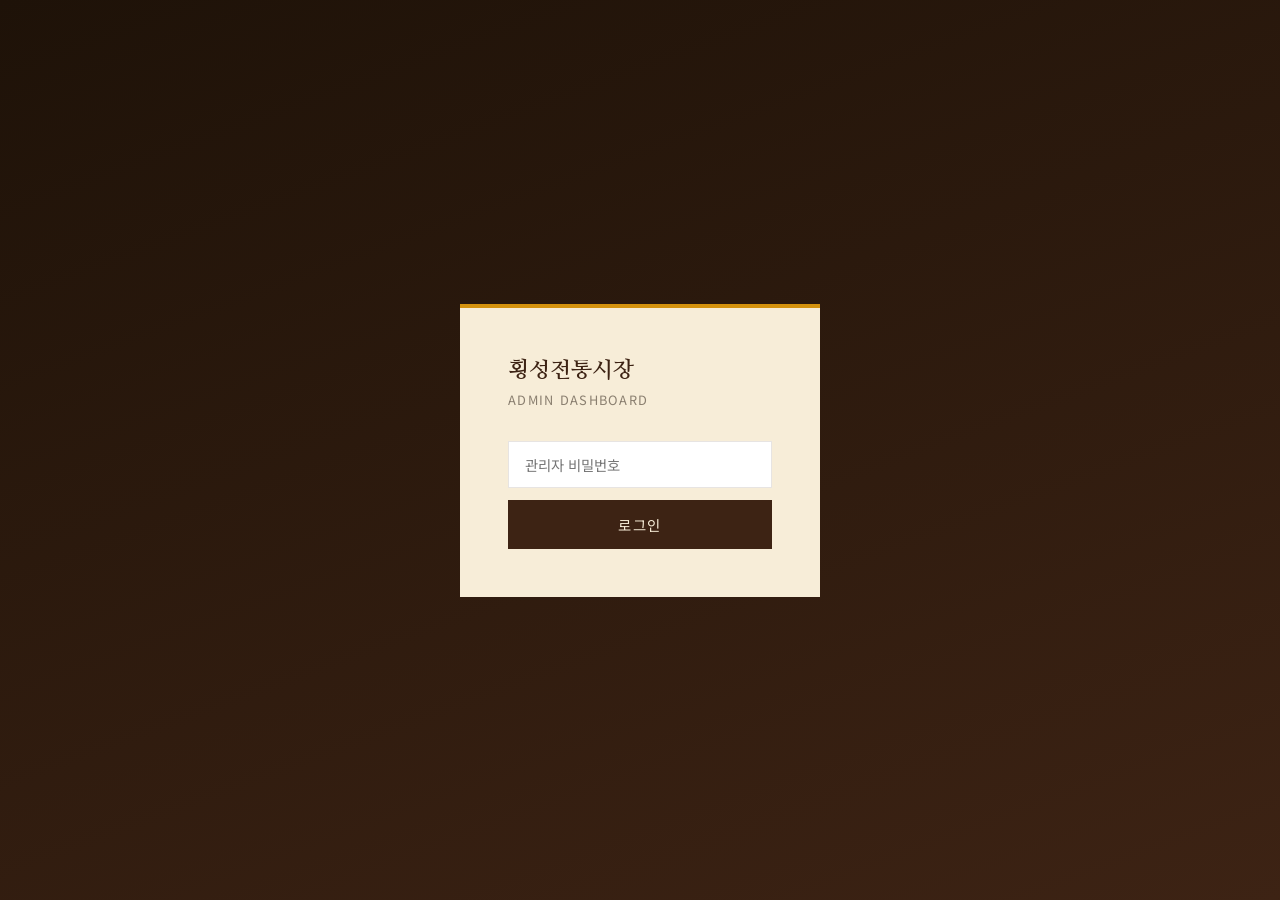
==== admin.html @ 782e2f00 "Add files via upload" ====
<!DOCTYPE html>
<html lang="ko">
<head>
<meta charset="UTF-8">
<meta name="viewport" content="width=device-width, initial-scale=1.0">
<title>관리자 | 횡성전통시장</title>
<link rel="preconnect" href="https://fonts.googleapis.com">
<link href="https://fonts.googleapis.com/css2?family=Nanum+Myeongjo:wght@400;700;800&family=Noto+Sans+KR:wght@300;400;500;700&display=swap" rel="stylesheet">
<style>
:root {
  --ink: #1E1208;
  --brown: #3D2314;
  --ochre: #B8751A;
  --gold: #D4920E;
  --cream: #F7EDD8;
  --red: #8B2020;
  --white: #FDFAF4;
  --sidebar: #1E1208;
  --border: rgba(61,35,20,0.12);
  --success: #1a6b2a;
  --warning: #B8751A;
  --danger: #8B2020;
}
* { margin:0; padding:0; box-sizing:border-box; }
body { font-family:'Noto Sans KR',sans-serif; background:#F5F0E8; color:var(--ink); }

/* ── 로그인 ── */
#loginScreen {
  min-height:100vh; display:flex; align-items:center; justify-content:center;
  background: linear-gradient(160deg, #1E1208 0%, #3D2314 100%);
}
.login-box {
  background:var(--cream); padding:48px; width:360px;
  border-top: 4px solid var(--gold);
}
.login-box h1 { font-family:'Nanum Myeongjo',serif; font-size:1.4rem; color:var(--brown); margin-bottom:6px; }
.login-box p { font-size:0.8rem; color:rgba(30,18,8,0.5); margin-bottom:32px; letter-spacing:0.1em; }
.login-box input {
  width:100%; padding:12px 16px; border:1px solid var(--border);
  background:white; font-size:0.9rem; margin-bottom:12px;
  font-family:'Noto Sans KR',sans-serif; outline:none;
}
.login-box input:focus { border-color:var(--ochre); }
.login-btn {
  width:100%; padding:14px; background:var(--brown); color:var(--cream);
  border:none; font-size:0.9rem; letter-spacing:0.1em; cursor:pointer;
  font-family:'Noto Sans KR',sans-serif; transition:background 0.2s;
}
.login-btn:hover { background:var(--ochre); }
.login-error { color:var(--red); font-size:0.8rem; margin-top:8px; display:none; }

/* ── 레이아웃 ── */
#adminApp { display:none; min-height:100vh; }
.admin-layout { display:flex; min-height:100vh; }

/* 사이드바 */
.sidebar {
  width:240px; background:var(--sidebar); flex-shrink:0;
  display:flex; flex-direction:column;
  position:fixed; top:0; left:0; bottom:0; z-index:10;
}
.sidebar-logo {
  padding:28px 24px 20px;
  border-bottom:1px solid rgba(255,255,255,0.08);
}
.sidebar-logo h2 { font-family:'Nanum Myeongjo',serif; color:var(--gold); font-size:1rem; }
.sidebar-logo span { font-size:0.7rem; color:rgba(247,237,216,0.4); letter-spacing:0.15em; }
.sidebar-nav { flex:1; padding:16px 0; }
.nav-item {
  display:flex; align-items:center; gap:12px;
  padding:13px 24px; cursor:pointer; color:rgba(247,237,216,0.55);
  font-size:0.85rem; letter-spacing:0.05em;
  transition:all 0.2s; border-left:3px solid transparent;
}
.nav-item:hover { color:var(--cream); background:rgba(255,255,255,0.05); }
.nav-item.active { color:var(--gold); border-left-color:var(--gold); background:rgba(212,146,14,0.08); }
.nav-item .icon { font-size:1rem; width:20px; text-align:center; }
.sidebar-bottom {
  padding:16px 24px;
  border-top:1px solid rgba(255,255,255,0.08);
}
.logout-btn {
  width:100%; padding:10px; background:rgba(139,32,32,0.3);
  color:rgba(247,237,216,0.7); border:1px solid rgba(139,32,32,0.4);
  font-size:0.8rem; cursor:pointer; font-family:'Noto Sans KR',sans-serif;
  letter-spacing:0.1em; transition:all 0.2s;
}
.logout-btn:hover { background:var(--red); color:var(--cream); }

/* 메인 콘텐츠 */
.main-content { margin-left:240px; flex:1; padding:40px; }
.page-header { margin-bottom:32px; }
.page-header h1 { font-family:'Nanum Myeongjo',serif; font-size:1.8rem; color:var(--brown); }
.page-header p { font-size:0.85rem; color:rgba(30,18,8,0.5); margin-top:6px; }

/* 탭 페이지 */
.tab-page { display:none; }
.tab-page.active { display:block; }

/* 카드 */
.card { background:white; padding:28px; margin-bottom:24px; border:1px solid var(--border); }
.card h3 { font-family:'Nanum Myeongjo',serif; font-size:1rem; color:var(--brown); margin-bottom:20px; padding-bottom:12px; border-bottom:1px solid var(--border); }

/* 통계 */
.stats-grid { display:grid; grid-template-columns:repeat(4,1fr); gap:16px; margin-bottom:32px; }
.stat-card { background:white; padding:20px 24px; border:1px solid var(--border); border-top:3px solid var(--ochre); }
.stat-card .s-num { font-family:'Nanum Myeongjo',serif; font-size:2rem; font-weight:800; color:var(--brown); }
.stat-card .s-label { font-size:0.75rem; color:rgba(30,18,8,0.5); margin-top:4px; letter-spacing:0.1em; }

/* 버튼 */
.btn { padding:10px 20px; font-size:0.82rem; letter-spacing:0.08em; cursor:pointer; border:none; font-family:'Noto Sans KR',sans-serif; transition:all 0.2s; }
.btn-primary { background:var(--brown); color:var(--cream); }
.btn-primary:hover { background:var(--ochre); }
.btn-danger { background:var(--red); color:white; }
.btn-danger:hover { background:#a33; }
.btn-sm { padding:6px 14px; font-size:0.78rem; }
.btn-outline { background:none; border:1px solid var(--border); color:var(--ink); }
.btn-outline:hover { border-color:var(--ochre); color:var(--ochre); }
.btn-success { background:var(--success); color:white; }

/* 폼 */
.form-group { margin-bottom:16px; }
.form-group label { display:block; font-size:0.78rem; color:rgba(30,18,8,0.6); letter-spacing:0.1em; margin-bottom:6px; }
.form-group input, .form-group textarea, .form-group select {
  width:100%; padding:10px 14px; border:1px solid var(--border);
  font-size:0.88rem; font-family:'Noto Sans KR',sans-serif;
  outline:none; background:var(--white);
}
.form-group input:focus, .form-group textarea:focus { border-color:var(--ochre); }
.form-group textarea { resize:vertical; min-height:90px; }
.form-row { display:grid; grid-template-columns:1fr 1fr; gap:16px; }

/* 테이블 */
.table-wrap { overflow-x:auto; }
table { width:100%; border-collapse:collapse; font-size:0.85rem; }
th { text-align:left; padding:10px 14px; background:#F5F0E8; font-size:0.75rem; letter-spacing:0.1em; color:rgba(30,18,8,0.55); border-bottom:1px solid var(--border); }
td { padding:12px 14px; border-bottom:1px solid var(--border); color:var(--ink); vertical-align:middle; }
tr:last-child td { border-bottom:none; }
tr:hover td { background:#FDFAF4; }

/* 배지 */
.badge { display:inline-block; padding:3px 10px; font-size:0.72rem; border-radius:2px; letter-spacing:0.05em; }
.badge-info    { background:#E8F4FD; color:#1565C0; }
.badge-event   { background:#FFF3E0; color:#E65100; }
.badge-notice  { background:#F3E5F5; color:#6A1B9A; }
.badge-pending    { background:#FFF8E1; color:#F57F17; }
.badge-confirmed  { background:#E8F5E9; color:#2E7D32; }
.badge-cancelled  { background:#FFEBEE; color:#C62828; }

/* 공지 핀 */
.pinned-tag { color:var(--red); font-size:0.75rem; margin-left:6px; }

/* 상인 카드 그리드 */
.merchant-grid { display:grid; grid-template-columns:repeat(auto-fill,minmax(280px,1fr)); gap:16px; }
.merchant-admin-card { background:var(--white); border:1px solid var(--border); padding:20px; position:relative; }
.merchant-admin-card .m-emoji { font-size:2rem; margin-bottom:10px; }
.merchant-admin-card h4 { font-family:'Nanum Myeongjo',serif; font-size:1rem; color:var(--brown); margin-bottom:4px; }
.merchant-admin-card .m-cat { font-size:0.72rem; color:var(--ochre); letter-spacing:0.1em; margin-bottom:8px; }
.merchant-admin-card .m-desc { font-size:0.8rem; color:rgba(30,18,8,0.6); line-height:1.7; margin-bottom:12px; }
.merchant-admin-card .m-actions { display:flex; gap:8px; }

/* 모달 */
.modal-overlay {
  position:fixed; inset:0; background:rgba(30,18,8,0.7);
  display:flex; align-items:center; justify-content:center;
  z-index:100; display:none;
}
.modal-overlay.open { display:flex; }
.modal { background:white; width:540px; max-width:95vw; max-height:90vh; overflow-y:auto; }
.modal-header { padding:20px 24px; border-bottom:1px solid var(--border); display:flex; align-items:center; justify-content:space-between; }
.modal-header h3 { font-family:'Nanum Myeongjo',serif; font-size:1.1rem; color:var(--brown); }
.modal-close { background:none; border:none; font-size:1.4rem; cursor:pointer; color:rgba(30,18,8,0.4); line-height:1; }
.modal-body { padding:24px; }
.modal-footer { padding:16px 24px; border-top:1px solid var(--border); display:flex; justify-content:flex-end; gap:10px; }

/* 예약 상태 */
.res-status { display:flex; gap:8px; }
.empty-state { text-align:center; padding:60px 24px; color:rgba(30,18,8,0.35); font-size:0.85rem; }
.empty-state .e-icon { font-size:2.5rem; margin-bottom:12px; }
</style>
</head>
<body>

<!-- 로그인 -->
<div id="loginScreen">
  <div class="login-box">
    <h1>횡성전통시장</h1>
    <p>ADMIN DASHBOARD</p>
    <input type="password" id="pwInput" placeholder="관리자 비밀번호" onkeydown="if(event.key==='Enter')doLogin()">
    <button class="login-btn" onclick="doLogin()">로그인</button>
    <div class="login-error" id="loginError">비밀번호가 올바르지 않습니다.</div>
  </div>
</div>

<!-- 관리자 앱 -->
<div id="adminApp">
  <div class="admin-layout">

    <!-- 사이드바 -->
    <aside class="sidebar">
      <div class="sidebar-logo">
        <h2>횡성전통시장</h2>
        <span>ADMIN PANEL</span>
      </div>
      <nav class="sidebar-nav">
        <div class="nav-item active" onclick="switchTab('dashboard')">
          <span class="icon">📊</span> 대시보드
        </div>
        <div class="nav-item" onclick="switchTab('notices')">
          <span class="icon">📣</span> 공지사항
        </div>
        <div class="nav-item" onclick="switchTab('merchants')">
          <span class="icon">🏪</span> 상인 관리
        </div>
        <div class="nav-item" onclick="switchTab('reservations')">
          <span class="icon">📋</span> 예약 관리
        </div>
        <div class="nav-item" onclick="window.open('index.html','_blank')">
          <span class="icon">🌐</span> 사이트 보기
        </div>
      </nav>
      <div class="sidebar-bottom">
        <button class="logout-btn" onclick="doLogout()">로그아웃</button>
      </div>
    </aside>

    <!-- 메인 -->
    <main class="main-content">

      <!-- 대시보드 -->
      <div id="tab-dashboard" class="tab-page active">
        <div class="page-header">
          <h1>대시보드</h1>
          <p id="dashDate"></p>
        </div>
        <div class="stats-grid" id="statsGrid"></div>
        <div class="card">
          <h3>📅 다음 장날</h3>
          <div id="dashNextMarket" style="font-family:'Nanum Myeongjo',serif;font-size:1.5rem;color:var(--red);"></div>
        </div>
        <div class="card">
          <h3>📋 최근 예약</h3>
          <div id="dashRecentRes"></div>
        </div>
      </div>

      <!-- 공지사항 -->
      <div id="tab-notices" class="tab-page">
        <div class="page-header">
          <h1>공지사항 관리</h1>
          <p>시장 공지 및 이벤트를 관리합니다.</p>
        </div>
        <div style="margin-bottom:20px;">
          <button class="btn btn-primary" onclick="openNoticeModal()">+ 공지 작성</button>
        </div>
        <div class="card">
          <div class="table-wrap">
            <table>
              <thead>
                <tr>
                  <th>제목</th><th>유형</th><th>날짜</th><th>상태</th><th>관리</th>
                </tr>
              </thead>
              <tbody id="noticeTableBody"></tbody>
            </table>
          </div>
        </div>
      </div>

      <!-- 상인 관리 -->
      <div id="tab-merchants" class="tab-page">
        <div class="page-header">
          <h1>상인 관리</h1>
          <p>시장 상인 소개 페이지를 관리합니다.</p>
        </div>
        <div style="margin-bottom:20px;">
          <button class="btn btn-primary" onclick="openMerchantModal()">+ 상인 등록</button>
        </div>
        <div class="merchant-grid" id="merchantGrid"></div>
      </div>

      <!-- 예약 관리 -->
      <div id="tab-reservations" class="tab-page">
        <div class="page-header">
          <h1>예약 관리</h1>
          <p>방문 예약 신청을 확인하고 관리합니다.</p>
        </div>
        <div style="display:flex;gap:10px;margin-bottom:20px;flex-wrap:wrap;">
          <button class="btn btn-outline" onclick="filterRes('all')">전체</button>
          <button class="btn btn-outline" onclick="filterRes('pending')">대기중</button>
          <button class="btn btn-outline" onclick="filterRes('confirmed')">확정</button>
          <button class="btn btn-outline" onclick="filterRes('cancelled')">취소</button>
        </div>
        <div class="card">
          <div class="table-wrap">
            <table>
              <thead>
                <tr><th>신청일</th><th>이름</th><th>연락처</th><th>방문 희망일</th><th>인원</th><th>목적</th><th>상태</th><th>관리</th></tr>
              </thead>
              <tbody id="resTableBody"></tbody>
            </table>
          </div>
        </div>
      </div>

    </main>
  </div>
</div>

<!-- 공지 모달 -->
<div class="modal-overlay" id="noticeModal">
  <div class="modal">
    <div class="modal-header">
      <h3 id="noticeMtitle">공지 작성</h3>
      <button class="modal-close" onclick="closeModal('noticeModal')">×</button>
    </div>
    <div class="modal-body">
      <input type="hidden" id="noticeId">
      <div class="form-group">
        <label>제목</label>
        <input type="text" id="noticeTitle" placeholder="공지 제목을 입력하세요">
      </div>
      <div class="form-row">
        <div class="form-group">
          <label>유형</label>
          <select id="noticeType">
            <option value="info">일반 공지</option>
            <option value="event">이벤트</option>
            <option value="notice">긴급 공지</option>
          </select>
        </div>
        <div class="form-group">
          <label>상단 고정</label>
          <select id="noticePinned">
            <option value="false">일반</option>
            <option value="true">상단 고정</option>
          </select>
        </div>
      </div>
      <div class="form-group">
        <label>내용</label>
        <textarea id="noticeContent" placeholder="공지 내용을 입력하세요"></textarea>
      </div>
    </div>
    <div class="modal-footer">
      <button class="btn btn-outline" onclick="closeModal('noticeModal')">취소</button>
      <button class="btn btn-primary" onclick="saveNotice()">저장</button>
    </div>
  </div>
</div>

<!-- 상인 모달 -->
<div class="modal-overlay" id="merchantModal">
  <div class="modal">
    <div class="modal-header">
      <h3 id="merchantMtitle">상인 등록</h3>
      <button class="modal-close" onclick="closeModal('merchantModal')">×</button>
    </div>
    <div class="modal-body">
      <input type="hidden" id="merchantId">
      <div class="form-row">
        <div class="form-group">
          <label>상호명</label>
          <input type="text" id="merchantName" placeholder="예) 횡성한우 직판장">
        </div>
        <div class="form-group">
          <label>이모지 (대표 아이콘)</label>
          <input type="text" id="merchantEmoji" placeholder="예) 🥩">
        </div>
      </div>
      <div class="form-row">
        <div class="form-group">
          <label>카테고리</label>
          <input type="text" id="merchantCategory" placeholder="예) 한우·정육">
        </div>
        <div class="form-group">
          <label>영업 연수</label>
          <input type="text" id="merchantYears" placeholder="예) 20년">
        </div>
      </div>
      <div class="form-group">
        <label>연락처</label>
        <input type="text" id="merchantPhone" placeholder="010-0000-0000">
      </div>
      <div class="form-group">
        <label>취급 품목</label>
        <input type="text" id="merchantItems" placeholder="예) 한우 등심, 갈비, 안심">
      </div>
      <div class="form-group">
        <label>소개글</label>
        <textarea id="merchantDesc" placeholder="상인 소개를 입력하세요"></textarea>
      </div>
    </div>
    <div class="modal-footer">
      <button class="btn btn-outline" onclick="closeModal('merchantModal')">취소</button>
      <button class="btn btn-primary" onclick="saveMerchant()">저장</button>
    </div>
  </div>
</div>

<script src="js/store.js"></script>
<script src="js/admin.js"></script>
</body>
</html>
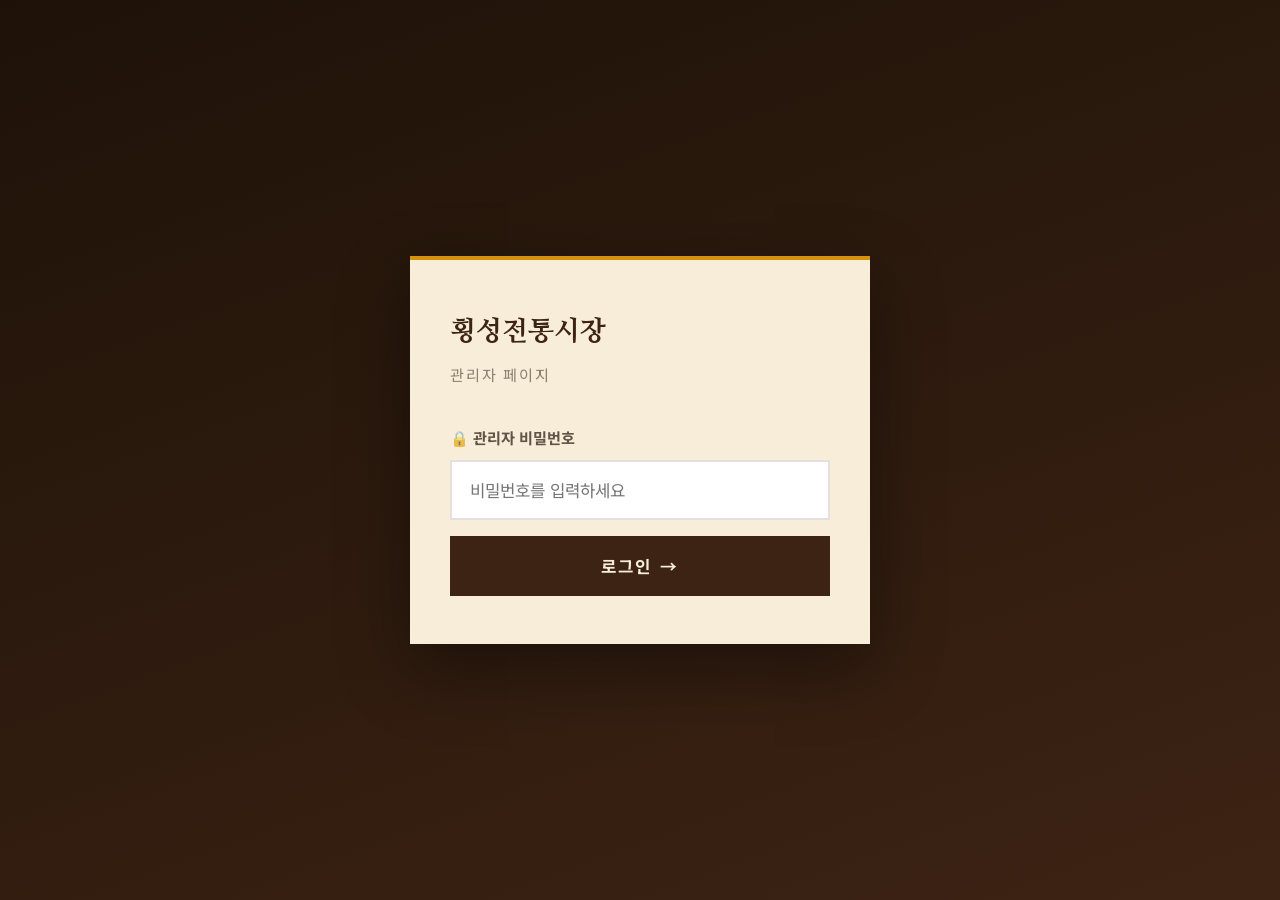
==== commit a0a97f51: "Update admin.html" ====
--- a/admin.html
+++ b/admin.html
@@ -4,227 +4,487 @@
 <meta charset="UTF-8">
 <meta name="viewport" content="width=device-width, initial-scale=1.0">
 <title>관리자 | 횡성전통시장</title>
-<link rel="preconnect" href="https://fonts.googleapis.com">
 <link href="https://fonts.googleapis.com/css2?family=Nanum+Myeongjo:wght@400;700;800&family=Noto+Sans+KR:wght@300;400;500;700&display=swap" rel="stylesheet">
 <style>
-:root {
-  --ink: #1E1208;
-  --brown: #3D2314;
-  --ochre: #B8751A;
-  --gold: #D4920E;
-  --cream: #F7EDD8;
-  --red: #8B2020;
-  --white: #FDFAF4;
-  --sidebar: #1E1208;
-  --border: rgba(61,35,20,0.12);
-  --success: #1a6b2a;
-  --warning: #B8751A;
-  --danger: #8B2020;
-}
-* { margin:0; padding:0; box-sizing:border-box; }
-body { font-family:'Noto Sans KR',sans-serif; background:#F5F0E8; color:var(--ink); }
-
-/* ── 로그인 ── */
-#loginScreen {
-  min-height:100vh; display:flex; align-items:center; justify-content:center;
-  background: linear-gradient(160deg, #1E1208 0%, #3D2314 100%);
-}
-.login-box {
-  background:var(--cream); padding:48px; width:360px;
-  border-top: 4px solid var(--gold);
-}
-.login-box h1 { font-family:'Nanum Myeongjo',serif; font-size:1.4rem; color:var(--brown); margin-bottom:6px; }
-.login-box p { font-size:0.8rem; color:rgba(30,18,8,0.5); margin-bottom:32px; letter-spacing:0.1em; }
-.login-box input {
-  width:100%; padding:12px 16px; border:1px solid var(--border);
-  background:white; font-size:0.9rem; margin-bottom:12px;
-  font-family:'Noto Sans KR',sans-serif; outline:none;
-}
-.login-box input:focus { border-color:var(--ochre); }
-.login-btn {
-  width:100%; padding:14px; background:var(--brown); color:var(--cream);
-  border:none; font-size:0.9rem; letter-spacing:0.1em; cursor:pointer;
-  font-family:'Noto Sans KR',sans-serif; transition:background 0.2s;
-}
-.login-btn:hover { background:var(--ochre); }
-.login-error { color:var(--red); font-size:0.8rem; margin-top:8px; display:none; }
-
-/* ── 레이아웃 ── */
-#adminApp { display:none; min-height:100vh; }
-.admin-layout { display:flex; min-height:100vh; }
-
-/* 사이드바 */
-.sidebar {
-  width:240px; background:var(--sidebar); flex-shrink:0;
-  display:flex; flex-direction:column;
-  position:fixed; top:0; left:0; bottom:0; z-index:10;
-}
-.sidebar-logo {
-  padding:28px 24px 20px;
-  border-bottom:1px solid rgba(255,255,255,0.08);
-}
-.sidebar-logo h2 { font-family:'Nanum Myeongjo',serif; color:var(--gold); font-size:1rem; }
-.sidebar-logo span { font-size:0.7rem; color:rgba(247,237,216,0.4); letter-spacing:0.15em; }
-.sidebar-nav { flex:1; padding:16px 0; }
-.nav-item {
-  display:flex; align-items:center; gap:12px;
-  padding:13px 24px; cursor:pointer; color:rgba(247,237,216,0.55);
-  font-size:0.85rem; letter-spacing:0.05em;
-  transition:all 0.2s; border-left:3px solid transparent;
-}
-.nav-item:hover { color:var(--cream); background:rgba(255,255,255,0.05); }
-.nav-item.active { color:var(--gold); border-left-color:var(--gold); background:rgba(212,146,14,0.08); }
-.nav-item .icon { font-size:1rem; width:20px; text-align:center; }
-.sidebar-bottom {
-  padding:16px 24px;
-  border-top:1px solid rgba(255,255,255,0.08);
-}
-.logout-btn {
-  width:100%; padding:10px; background:rgba(139,32,32,0.3);
-  color:rgba(247,237,216,0.7); border:1px solid rgba(139,32,32,0.4);
-  font-size:0.8rem; cursor:pointer; font-family:'Noto Sans KR',sans-serif;
-  letter-spacing:0.1em; transition:all 0.2s;
-}
-.logout-btn:hover { background:var(--red); color:var(--cream); }
-
-/* 메인 콘텐츠 */
-.main-content { margin-left:240px; flex:1; padding:40px; }
-.page-header { margin-bottom:32px; }
-.page-header h1 { font-family:'Nanum Myeongjo',serif; font-size:1.8rem; color:var(--brown); }
-.page-header p { font-size:0.85rem; color:rgba(30,18,8,0.5); margin-top:6px; }
-
-/* 탭 페이지 */
-.tab-page { display:none; }
-.tab-page.active { display:block; }
-
-/* 카드 */
-.card { background:white; padding:28px; margin-bottom:24px; border:1px solid var(--border); }
-.card h3 { font-family:'Nanum Myeongjo',serif; font-size:1rem; color:var(--brown); margin-bottom:20px; padding-bottom:12px; border-bottom:1px solid var(--border); }
-
-/* 통계 */
-.stats-grid { display:grid; grid-template-columns:repeat(4,1fr); gap:16px; margin-bottom:32px; }
-.stat-card { background:white; padding:20px 24px; border:1px solid var(--border); border-top:3px solid var(--ochre); }
-.stat-card .s-num { font-family:'Nanum Myeongjo',serif; font-size:2rem; font-weight:800; color:var(--brown); }
-.stat-card .s-label { font-size:0.75rem; color:rgba(30,18,8,0.5); margin-top:4px; letter-spacing:0.1em; }
-
-/* 버튼 */
-.btn { padding:10px 20px; font-size:0.82rem; letter-spacing:0.08em; cursor:pointer; border:none; font-family:'Noto Sans KR',sans-serif; transition:all 0.2s; }
-.btn-primary { background:var(--brown); color:var(--cream); }
-.btn-primary:hover { background:var(--ochre); }
-.btn-danger { background:var(--red); color:white; }
-.btn-danger:hover { background:#a33; }
-.btn-sm { padding:6px 14px; font-size:0.78rem; }
-.btn-outline { background:none; border:1px solid var(--border); color:var(--ink); }
-.btn-outline:hover { border-color:var(--ochre); color:var(--ochre); }
-.btn-success { background:var(--success); color:white; }
-
-/* 폼 */
-.form-group { margin-bottom:16px; }
-.form-group label { display:block; font-size:0.78rem; color:rgba(30,18,8,0.6); letter-spacing:0.1em; margin-bottom:6px; }
-.form-group input, .form-group textarea, .form-group select {
-  width:100%; padding:10px 14px; border:1px solid var(--border);
-  font-size:0.88rem; font-family:'Noto Sans KR',sans-serif;
-  outline:none; background:var(--white);
-}
-.form-group input:focus, .form-group textarea:focus { border-color:var(--ochre); }
-.form-group textarea { resize:vertical; min-height:90px; }
-.form-row { display:grid; grid-template-columns:1fr 1fr; gap:16px; }
-
-/* 테이블 */
-.table-wrap { overflow-x:auto; }
-table { width:100%; border-collapse:collapse; font-size:0.85rem; }
-th { text-align:left; padding:10px 14px; background:#F5F0E8; font-size:0.75rem; letter-spacing:0.1em; color:rgba(30,18,8,0.55); border-bottom:1px solid var(--border); }
-td { padding:12px 14px; border-bottom:1px solid var(--border); color:var(--ink); vertical-align:middle; }
-tr:last-child td { border-bottom:none; }
-tr:hover td { background:#FDFAF4; }
-
-/* 배지 */
-.badge { display:inline-block; padding:3px 10px; font-size:0.72rem; border-radius:2px; letter-spacing:0.05em; }
-.badge-info    { background:#E8F4FD; color:#1565C0; }
-.badge-event   { background:#FFF3E0; color:#E65100; }
-.badge-notice  { background:#F3E5F5; color:#6A1B9A; }
-.badge-pending    { background:#FFF8E1; color:#F57F17; }
-.badge-confirmed  { background:#E8F5E9; color:#2E7D32; }
-.badge-cancelled  { background:#FFEBEE; color:#C62828; }
-
-/* 공지 핀 */
-.pinned-tag { color:var(--red); font-size:0.75rem; margin-left:6px; }
-
-/* 상인 카드 그리드 */
-.merchant-grid { display:grid; grid-template-columns:repeat(auto-fill,minmax(280px,1fr)); gap:16px; }
-.merchant-admin-card { background:var(--white); border:1px solid var(--border); padding:20px; position:relative; }
-.merchant-admin-card .m-emoji { font-size:2rem; margin-bottom:10px; }
-.merchant-admin-card h4 { font-family:'Nanum Myeongjo',serif; font-size:1rem; color:var(--brown); margin-bottom:4px; }
-.merchant-admin-card .m-cat { font-size:0.72rem; color:var(--ochre); letter-spacing:0.1em; margin-bottom:8px; }
-.merchant-admin-card .m-desc { font-size:0.8rem; color:rgba(30,18,8,0.6); line-height:1.7; margin-bottom:12px; }
-.merchant-admin-card .m-actions { display:flex; gap:8px; }
-
-/* 모달 */
-.modal-overlay {
-  position:fixed; inset:0; background:rgba(30,18,8,0.7);
-  display:flex; align-items:center; justify-content:center;
-  z-index:100; display:none;
-}
-.modal-overlay.open { display:flex; }
-.modal { background:white; width:540px; max-width:95vw; max-height:90vh; overflow-y:auto; }
-.modal-header { padding:20px 24px; border-bottom:1px solid var(--border); display:flex; align-items:center; justify-content:space-between; }
-.modal-header h3 { font-family:'Nanum Myeongjo',serif; font-size:1.1rem; color:var(--brown); }
-.modal-close { background:none; border:none; font-size:1.4rem; cursor:pointer; color:rgba(30,18,8,0.4); line-height:1; }
-.modal-body { padding:24px; }
-.modal-footer { padding:16px 24px; border-top:1px solid var(--border); display:flex; justify-content:flex-end; gap:10px; }
-
-/* 예약 상태 */
-.res-status { display:flex; gap:8px; }
-.empty-state { text-align:center; padding:60px 24px; color:rgba(30,18,8,0.35); font-size:0.85rem; }
-.empty-state .e-icon { font-size:2.5rem; margin-bottom:12px; }
+:root{
+  --ink:#1E1208;--brown:#3D2314;--ochre:#B8751A;--gold:#D4920E;
+  --cream:#F7EDD8;--red:#8B2020;--white:#FDFAF4;
+  --border:rgba(61,35,20,0.14);--success:#1a6b2a;
+  --sidebar-w:264px;
+}
+*{margin:0;padding:0;box-sizing:border-box;}
+html{font-size:16px;}
+body{
+  font-family:'Noto Sans KR',sans-serif;background:#F5F0E8;
+  color:var(--ink);line-height:1.75;-webkit-text-size-adjust:100%;
+}
+
+/* ══ 로그인 ══ */
+#loginScreen{
+  min-height:100vh;display:flex;align-items:center;justify-content:center;
+  background:linear-gradient(160deg,#1E1208 0%,#3D2314 100%);padding:20px;
+}
+.login-box{
+  background:var(--cream);padding:48px 40px;width:min(460px,100%);
+  border-top:4px solid var(--gold);box-shadow:0 24px 64px rgba(0,0,0,.4);
+}
+.login-logo{
+  font-family:'Nanum Myeongjo',serif;font-size:1.7rem;
+  font-weight:800;color:var(--brown);margin-bottom:6px;
+}
+.login-sub{
+  font-size:.95rem;color:rgba(30,18,8,.5);
+  margin-bottom:36px;letter-spacing:.12em;
+}
+.login-label{
+  display:block;font-size:.95rem;font-weight:700;
+  color:rgba(30,18,8,.7);margin-bottom:10px;
+}
+.login-box input{
+  width:100%;padding:16px 18px;border:2px solid var(--border);
+  background:white;font-size:1.05rem;margin-bottom:16px;
+  font-family:'Noto Sans KR',sans-serif;outline:none;
+  min-height:54px;transition:border-color .2s;
+}
+.login-box input:focus{border-color:var(--ochre);}
+.login-btn{
+  width:100%;padding:18px;background:var(--brown);color:var(--cream);
+  border:none;font-size:1.05rem;letter-spacing:.12em;cursor:pointer;
+  font-family:'Noto Sans KR',sans-serif;min-height:58px;
+  transition:background .2s;font-weight:700;
+}
+.login-btn:hover{background:var(--ochre);}
+.login-error{
+  color:var(--red);font-size:.95rem;margin-top:12px;
+  display:none;padding:12px 16px;background:#fff5f5;
+  border-left:3px solid var(--red);
+}
+
+/* ══ 앱 레이아웃 ══ */
+#adminApp{display:none;min-height:100vh;}
+.admin-layout{display:flex;min-height:100vh;}
+
+/* ══ 모바일 상단바 ══ */
+.mobile-topbar{
+  display:none;position:fixed;top:0;left:0;right:0;
+  height:62px;background:#1E1208;z-index:100;
+  align-items:center;justify-content:space-between;
+  padding:0 18px;border-bottom:1px solid rgba(212,146,14,.25);
+}
+.mobile-topbar-title{
+  font-family:'Nanum Myeongjo',serif;
+  color:var(--gold);font-size:1.05rem;font-weight:800;
+}
+.topbar-hamburger{
+  background:none;border:none;cursor:pointer;
+  padding:8px;width:46px;height:46px;
+  display:flex;flex-direction:column;justify-content:center;gap:5px;
+}
+.topbar-hamburger span{
+  display:block;width:24px;height:2px;
+  background:var(--gold);border-radius:2px;
+}
+
+/* ══ 사이드바 ══ */
+.sidebar-overlay{
+  display:none;position:fixed;inset:0;
+  background:rgba(0,0,0,.55);z-index:199;
+}
+.sidebar-overlay.show{display:block;}
+
+.sidebar{
+  width:var(--sidebar-w);background:#1E1208;flex-shrink:0;
+  display:flex;flex-direction:column;
+  position:fixed;top:0;left:0;bottom:0;z-index:200;
+  transition:transform .3s cubic-bezier(.4,0,.2,1);
+}
+.sidebar-logo{
+  padding:28px 24px 18px;
+  border-bottom:1px solid rgba(255,255,255,.08);
+}
+.sidebar-logo h2{
+  font-family:'Nanum Myeongjo',serif;
+  color:var(--gold);font-size:1.1rem;
+}
+.sidebar-logo span{
+  font-size:.75rem;color:rgba(247,237,216,.4);letter-spacing:.15em;
+}
+.sidebar-guide{
+  margin:14px 16px;padding:15px 18px;
+  background:linear-gradient(135deg,#D4920E,#B8751A);
+  cursor:pointer;border-radius:6px;
+  display:flex;align-items:center;gap:12px;transition:opacity .2s;
+}
+.sidebar-guide:hover{opacity:.88;}
+.sidebar-guide .g-icon{font-size:1.6rem;}
+.sidebar-guide .g-title{color:#fff;font-size:1rem;font-weight:700;}
+.sidebar-guide .g-sub{color:rgba(255,255,255,.75);font-size:.78rem;margin-top:2px;}
+.sidebar-nav{flex:1;padding:12px 0;overflow-y:auto;}
+.nav-item{
+  display:flex;align-items:center;gap:14px;
+  padding:15px 24px;cursor:pointer;
+  color:rgba(247,237,216,.6);font-size:.95rem;
+  letter-spacing:.04em;min-height:54px;
+  transition:all .2s;border-left:3px solid transparent;
+  user-select:none;-webkit-tap-highlight-color:transparent;
+}
+.nav-item:hover{color:var(--cream);background:rgba(255,255,255,.06);}
+.nav-item.active{color:var(--gold);border-left-color:var(--gold);background:rgba(212,146,14,.09);}
+.nav-item .icon{font-size:1.2rem;width:24px;text-align:center;flex-shrink:0;}
+.sidebar-bottom{padding:16px 20px;border-top:1px solid rgba(255,255,255,.08);}
+.logout-btn{
+  width:100%;padding:13px;background:rgba(139,32,32,.3);
+  color:rgba(247,237,216,.8);border:1px solid rgba(139,32,32,.5);
+  font-size:.95rem;cursor:pointer;font-family:'Noto Sans KR',sans-serif;
+  letter-spacing:.1em;min-height:50px;transition:all .2s;
+}
+.logout-btn:hover{background:var(--red);color:var(--cream);}
+
+/* ══ 메인 콘텐츠 ══ */
+.main-content{
+  margin-left:var(--sidebar-w);flex:1;
+  padding:40px 36px;min-width:0;
+}
+.page-header{margin-bottom:32px;}
+.page-header h1{
+  font-family:'Nanum Myeongjo',serif;
+  font-size:2rem;color:var(--brown);
+}
+.page-header p{font-size:.95rem;color:rgba(30,18,8,.55);margin-top:6px;}
+.tab-page{display:none;}
+.tab-page.active{display:block;}
+
+/* ══ 카드 ══ */
+.card{
+  background:white;padding:28px 28px 24px;
+  margin-bottom:24px;border:1px solid var(--border);
+}
+.card h3{
+  font-family:'Nanum Myeongjo',serif;font-size:1.05rem;
+  color:var(--brown);margin-bottom:20px;
+  padding-bottom:12px;border-bottom:1px solid var(--border);
+}
+
+/* ══ 통계 ══ */
+.stats-grid{
+  display:grid;grid-template-columns:repeat(2,1fr);
+  gap:16px;margin-bottom:28px;
+}
+@media(min-width:1100px){
+  .stats-grid{grid-template-columns:repeat(4,1fr);}
+}
+.stat-card{
+  background:white;padding:22px 24px;
+  border:1px solid var(--border);border-top:3px solid var(--ochre);
+}
+.stat-card .s-num{
+  font-family:'Nanum Myeongjo',serif;
+  font-size:2.4rem;font-weight:800;color:var(--brown);line-height:1.1;
+}
+.stat-card .s-label{
+  font-size:.85rem;color:rgba(30,18,8,.55);margin-top:6px;letter-spacing:.06em;
+}
+
+/* ══ 버튼 ══ */
+.btn{
+  padding:12px 22px;font-size:.95rem;letter-spacing:.06em;
+  cursor:pointer;border:none;font-family:'Noto Sans KR',sans-serif;
+  min-height:46px;transition:all .2s;font-weight:500;
+  display:inline-flex;align-items:center;justify-content:center;gap:6px;
+}
+.btn-primary{background:var(--brown);color:var(--cream);}
+.btn-primary:hover{background:var(--ochre);}
+.btn-danger{background:var(--red);color:white;}
+.btn-danger:hover{background:#a33;}
+.btn-success{background:var(--success);color:white;}
+.btn-success:hover{background:#1f8233;}
+.btn-outline{background:none;border:1px solid var(--border);color:var(--ink);}
+.btn-outline:hover{border-color:var(--ochre);color:var(--ochre);}
+.btn-sm{padding:9px 16px;font-size:.88rem;min-height:40px;}
+.btn-row{display:flex;gap:10px;flex-wrap:wrap;margin-bottom:20px;}
+
+/* ══ 폼 ══ */
+.form-group{margin-bottom:18px;}
+.form-group label{
+  display:block;font-size:.92rem;font-weight:700;
+  color:rgba(30,18,8,.7);letter-spacing:.06em;margin-bottom:8px;
+}
+.form-group input,
+.form-group textarea,
+.form-group select{
+  width:100%;padding:14px 16px;border:2px solid var(--border);
+  font-size:1rem;font-family:'Noto Sans KR',sans-serif;
+  outline:none;background:var(--white);min-height:52px;
+  transition:border-color .2s;
+}
+.form-group input:focus,
+.form-group textarea:focus,
+.form-group select:focus{border-color:var(--ochre);}
+.form-group textarea{resize:vertical;min-height:100px;}
+.form-row{display:grid;grid-template-columns:1fr 1fr;gap:16px;}
+
+/* ══ 테이블 (PC) ══ */
+.table-wrap{overflow-x:auto;}
+table{width:100%;border-collapse:collapse;}
+th{
+  text-align:left;padding:12px 16px;background:#F5F0E8;
+  font-size:.82rem;letter-spacing:.1em;
+  color:rgba(30,18,8,.6);border-bottom:2px solid var(--border);
+  white-space:nowrap;
+}
+td{
+  padding:14px 16px;border-bottom:1px solid var(--border);
+  color:var(--ink);vertical-align:middle;font-size:.92rem;
+}
+tr:last-child td{border-bottom:none;}
+tr:hover td{background:#FDFAF4;}
+.td-btns{display:flex;gap:6px;flex-wrap:wrap;}
+
+/* ══ 테이블 → 모바일 카드 ══ */
+@media(max-width:768px){
+  .table-wrap thead{display:none;}
+  .table-wrap table,
+  .table-wrap tbody,
+  .table-wrap tr{display:block;width:100%;}
+  .table-wrap tr{
+    background:white;border:1px solid var(--border);
+    margin-bottom:12px;padding:16px 18px;
+  }
+  .table-wrap td{
+    display:flex;justify-content:space-between;
+    align-items:flex-start;gap:12px;
+    padding:8px 0;border-bottom:1px dashed rgba(61,35,20,.08);
+    font-size:.92rem;
+  }
+  .table-wrap td:last-child{border-bottom:none;padding-top:14px;}
+  .table-wrap td::before{
+    content:attr(data-label);
+    font-size:.78rem;font-weight:700;
+    color:rgba(30,18,8,.45);min-width:70px;
+    flex-shrink:0;padding-top:3px;letter-spacing:.05em;
+  }
+  .td-btns{flex-wrap:wrap;gap:8px;}
+}
+
+/* ══ 배지 ══ */
+.badge{
+  display:inline-block;padding:5px 12px;
+  font-size:.8rem;border-radius:3px;
+  letter-spacing:.04em;font-weight:600;white-space:nowrap;
+}
+.badge-info    {background:#E8F4FD;color:#1565C0;}
+.badge-event   {background:#FFF3E0;color:#E65100;}
+.badge-notice  {background:#F3E5F5;color:#6A1B9A;}
+.badge-pending {background:#FFF8E1;color:#F57F17;}
+.badge-confirmed{background:#E8F5E9;color:#2E7D32;}
+.badge-cancelled{background:#FFEBEE;color:#C62828;}
+.pinned-tag{color:var(--red);font-size:.8rem;margin-left:6px;}
+
+/* ══ 상인 카드 ══ */
+.merchant-grid{
+  display:grid;
+  grid-template-columns:repeat(auto-fill,minmax(280px,1fr));
+  gap:18px;
+}
+.merchant-admin-card{
+  background:white;border:1px solid var(--border);padding:22px 20px;
+}
+.merchant-admin-card .m-emoji{font-size:2.2rem;margin-bottom:10px;}
+.merchant-admin-card h4{
+  font-family:'Nanum Myeongjo',serif;
+  font-size:1.1rem;color:var(--brown);margin-bottom:4px;
+}
+.merchant-admin-card .m-cat{
+  font-size:.8rem;color:var(--ochre);
+  letter-spacing:.1em;margin-bottom:10px;
+}
+.merchant-admin-card .m-desc{
+  font-size:.88rem;color:rgba(30,18,8,.65);
+  line-height:1.75;margin-bottom:14px;
+}
+.merchant-admin-card .m-actions{display:flex;gap:8px;flex-wrap:wrap;}
+
+/* ══ 빈 상태 ══ */
+.empty-state{
+  text-align:center;padding:60px 24px;
+  color:rgba(30,18,8,.35);font-size:.95rem;
+}
+.empty-state .e-icon{font-size:3rem;margin-bottom:14px;}
+
+/* ══ 모달 ══ */
+.modal-overlay{
+  position:fixed;inset:0;background:rgba(30,18,8,.72);
+  display:none;align-items:center;justify-content:center;
+  z-index:300;padding:16px;
+}
+.modal-overlay.open{display:flex;}
+.modal{
+  background:white;width:min(580px,100%);
+  max-height:90vh;overflow-y:auto;
+}
+.modal-header{
+  padding:22px 26px;border-bottom:1px solid var(--border);
+  display:flex;align-items:center;justify-content:space-between;
+  position:sticky;top:0;background:white;z-index:1;
+}
+.modal-header h3{
+  font-family:'Nanum Myeongjo',serif;
+  font-size:1.2rem;color:var(--brown);
+}
+.modal-close{
+  background:none;border:none;font-size:1.6rem;cursor:pointer;
+  color:rgba(30,18,8,.4);width:44px;height:44px;
+  display:flex;align-items:center;justify-content:center;
+}
+.modal-close:hover{color:var(--red);}
+.modal-body{padding:26px;}
+.modal-footer{
+  padding:18px 26px;border-top:1px solid var(--border);
+  display:flex;justify-content:flex-end;gap:12px;
+  position:sticky;bottom:0;background:white;
+}
+
+/* ══ 팝업 관리 ══ */
+.popup-toolbar{
+  display:flex;align-items:center;justify-content:space-between;
+  margin-bottom:24px;flex-wrap:wrap;gap:12px;
+}
+.popup-list{
+  display:grid;
+  grid-template-columns:repeat(auto-fill,minmax(290px,1fr));
+  gap:20px;
+}
+.popup-empty{
+  text-align:center;padding:80px 24px;
+  color:rgba(30,18,8,.35);font-size:.95rem;
+  background:white;border:1px solid var(--border);
+}
+.popup-card{
+  background:white;border:1px solid var(--border);
+  overflow:hidden;transition:box-shadow .2s,transform .2s;
+}
+.popup-card:hover{box-shadow:0 6px 24px rgba(61,35,20,.1);transform:translateY(-2px);}
+.popup-card-active{border-color:var(--success);box-shadow:0 0 0 2px rgba(26,107,42,.2);}
+.popup-card-thumb{height:160px;background:#EFE0C0;position:relative;overflow:hidden;}
+.popup-active-badge{
+  position:absolute;top:10px;right:10px;
+  background:#1a6b2a;color:white;
+  font-size:.78rem;padding:5px 12px;letter-spacing:.08em;
+}
+.popup-card-body{padding:16px 20px 12px;}
+.popup-card-title{
+  font-family:'Nanum Myeongjo',serif;font-size:1rem;
+  font-weight:800;color:var(--brown);margin-bottom:6px;
+}
+.popup-card-content{
+  font-size:.85rem;color:rgba(30,18,8,.55);line-height:1.6;
+  display:-webkit-box;-webkit-line-clamp:2;
+  -webkit-box-orient:vertical;overflow:hidden;
+}
+.popup-card-date{font-size:.78rem;color:rgba(30,18,8,.35);margin-top:8px;}
+.popup-card-actions{
+  display:flex;gap:8px;padding:12px 20px 16px;
+  border-top:1px solid var(--border);flex-wrap:wrap;
+}
+.popup-modal-img-area{
+  border:2px dashed var(--border);padding:24px;
+  text-align:center;cursor:pointer;
+  transition:border-color .2s;position:relative;
+}
+.popup-modal-img-area:hover{border-color:var(--ochre);}
+.file-input-hidden{
+  position:absolute;inset:0;opacity:0;cursor:pointer;width:100%;height:100%;
+}
+
+/* ══ 모바일 반응형 ══ */
+@media(max-width:900px){
+  .sidebar{transform:translateX(-100%);}
+  .sidebar.open{transform:translateX(0);}
+  .main-content{margin-left:0;padding:80px 20px 40px;}
+  .mobile-topbar{display:flex;}
+  .page-header h1{font-size:1.5rem;}
+  .form-row{grid-template-columns:1fr;}
+  .stats-grid{grid-template-columns:1fr 1fr;}
+}
+@media(max-width:480px){
+  .login-box{padding:36px 24px;}
+  .merchant-grid{grid-template-columns:1fr;}
+  .popup-list{grid-template-columns:1fr;}
+}
 </style>
 </head>
 <body>
 
-<!-- 로그인 -->
+<!-- ══ 로그인 ══ -->
 <div id="loginScreen">
   <div class="login-box">
-    <h1>횡성전통시장</h1>
-    <p>ADMIN DASHBOARD</p>
-    <input type="password" id="pwInput" placeholder="관리자 비밀번호" onkeydown="if(event.key==='Enter')doLogin()">
-    <button class="login-btn" onclick="doLogin()">로그인</button>
-    <div class="login-error" id="loginError">비밀번호가 올바르지 않습니다.</div>
+    <div class="login-logo">횡성전통시장</div>
+    <div class="login-sub">관리자 페이지</div>
+    <label class="login-label" for="pwInput">🔒 관리자 비밀번호</label>
+    <input type="password" id="pwInput" placeholder="비밀번호를 입력하세요"
+           onkeydown="if(event.key==='Enter')doLogin()">
+    <button class="login-btn" onclick="doLogin()">로그인 →</button>
+    <div class="login-error" id="loginError">⚠️ 비밀번호가 올바르지 않습니다.</div>
   </div>
 </div>
 
-<!-- 관리자 앱 -->
+<!-- ══ 관리자 앱 ══ -->
 <div id="adminApp">
+
+  <!-- 모바일 상단바 -->
+  <div class="mobile-topbar">
+    <button class="topbar-hamburger" onclick="toggleSidebar()" aria-label="메뉴 열기">
+      <span></span><span></span><span></span>
+    </button>
+    <div class="mobile-topbar-title">횡성전통시장 관리자</div>
+    <div style="width:46px"></div>
+  </div>
+
+  <!-- 사이드바 배경 오버레이 -->
+  <div class="sidebar-overlay" id="sidebarOverlay" onclick="closeSidebar()"></div>
+
   <div class="admin-layout">
 
-    <!-- 사이드바 -->
-    <aside class="sidebar">
+    <aside class="sidebar" id="adminSidebar">
       <div class="sidebar-logo">
         <h2>횡성전통시장</h2>
         <span>ADMIN PANEL</span>
       </div>
+
+      <div class="sidebar-guide" onclick="openModal('guideModal')">
+        <span class="g-icon">📖</span>
+        <div>
+          <div class="g-title">사용 방법 보기</div>
+          <div class="g-sub">처음이면 꼭 읽어보세요</div>
+        </div>
+      </div>
+
       <nav class="sidebar-nav">
-        <div class="nav-item active" onclick="switchTab('dashboard')">
+        <div class="nav-item active" onclick="switchTab('dashboard',this)">
           <span class="icon">📊</span> 대시보드
         </div>
-        <div class="nav-item" onclick="switchTab('notices')">
+        <div class="nav-item" onclick="switchTab('notices',this)">
           <span class="icon">📣</span> 공지사항
         </div>
-        <div class="nav-item" onclick="switchTab('merchants')">
+        <div class="nav-item" onclick="switchTab('merchants',this)">
           <span class="icon">🏪</span> 상인 관리
         </div>
-        <div class="nav-item" onclick="switchTab('reservations')">
+        <div class="nav-item" onclick="switchTab('reservations',this)">
           <span class="icon">📋</span> 예약 관리
         </div>
-        <div class="nav-item" onclick="window.open('index.html','_blank')">
-          <span class="icon">🌐</span> 사이트 보기
+        <div class="nav-item" onclick="switchTab('popup',this)">
+          <span class="icon">🪟</span> 팝업 관리
+        </div>
+        <div class="nav-item" onclick="location.href='index.html'">
+          <span class="icon">🏠</span> 대문으로 가기
         </div>
       </nav>
+
       <div class="sidebar-bottom">
         <button class="logout-btn" onclick="doLogout()">로그아웃</button>
       </div>
     </aside>
 
-    <!-- 메인 -->
     <main class="main-content">
 
       <!-- 대시보드 -->
@@ -236,7 +496,8 @@
         <div class="stats-grid" id="statsGrid"></div>
         <div class="card">
           <h3>📅 다음 장날</h3>
-          <div id="dashNextMarket" style="font-family:'Nanum Myeongjo',serif;font-size:1.5rem;color:var(--red);"></div>
+          <div id="dashNextMarket"
+               style="font-family:'Nanum Myeongjo',serif;font-size:1.9rem;color:var(--red);line-height:1.3;"></div>
         </div>
         <div class="card">
           <h3>📋 최근 예약</h3>
@@ -250,8 +511,8 @@
           <h1>공지사항 관리</h1>
           <p>시장 공지 및 이벤트를 관리합니다.</p>
         </div>
-        <div style="margin-bottom:20px;">
-          <button class="btn btn-primary" onclick="openNoticeModal()">+ 공지 작성</button>
+        <div class="btn-row">
+          <button class="btn btn-primary" onclick="openNoticeModal()">＋ 공지 작성</button>
         </div>
         <div class="card">
           <div class="table-wrap">
@@ -267,35 +528,39 @@
         </div>
       </div>
 
-      <!-- 상인 관리 -->
+      <!-- 상인 -->
       <div id="tab-merchants" class="tab-page">
         <div class="page-header">
           <h1>상인 관리</h1>
           <p>시장 상인 소개 페이지를 관리합니다.</p>
         </div>
-        <div style="margin-bottom:20px;">
-          <button class="btn btn-primary" onclick="openMerchantModal()">+ 상인 등록</button>
+        <div class="btn-row">
+          <button class="btn btn-primary" onclick="openMerchantModal()">＋ 상인 등록</button>
         </div>
         <div class="merchant-grid" id="merchantGrid"></div>
       </div>
 
-      <!-- 예약 관리 -->
+      <!-- 예약 -->
       <div id="tab-reservations" class="tab-page">
         <div class="page-header">
           <h1>예약 관리</h1>
           <p>방문 예약 신청을 확인하고 관리합니다.</p>
         </div>
-        <div style="display:flex;gap:10px;margin-bottom:20px;flex-wrap:wrap;">
-          <button class="btn btn-outline" onclick="filterRes('all')">전체</button>
-          <button class="btn btn-outline" onclick="filterRes('pending')">대기중</button>
-          <button class="btn btn-outline" onclick="filterRes('confirmed')">확정</button>
-          <button class="btn btn-outline" onclick="filterRes('cancelled')">취소</button>
+        <div class="btn-row">
+          <button class="btn btn-outline" onclick="filterRes('all')">📋 전체 보기</button>
+          <button class="btn btn-outline" onclick="filterRes('pending')">⏳ 대기중</button>
+          <button class="btn btn-outline" onclick="filterRes('confirmed')">✅ 확정</button>
+          <button class="btn btn-outline" onclick="filterRes('cancelled')">❌ 취소</button>
         </div>
         <div class="card">
           <div class="table-wrap">
             <table>
               <thead>
-                <tr><th>신청일</th><th>이름</th><th>연락처</th><th>방문 희망일</th><th>인원</th><th>목적</th><th>상태</th><th>관리</th></tr>
+                <tr>
+                  <th>신청일</th><th>이름</th><th>연락처</th>
+                  <th>방문 희망일</th><th>인원</th><th>목적</th>
+                  <th>상태</th><th>관리</th>
+                </tr>
               </thead>
               <tbody id="resTableBody"></tbody>
             </table>
@@ -303,11 +568,24 @@
         </div>
       </div>
 
+      <!-- 팝업 관리 -->
+      <div id="tab-popup" class="tab-page">
+        <div class="page-header">
+          <h1>팝업 관리</h1>
+          <p>메인 페이지 팝업을 등록하고 관리합니다. 활성화된 팝업 1개가 표시됩니다.</p>
+        </div>
+        <div class="popup-toolbar">
+          <span style="font-size:.9rem;color:rgba(30,18,8,.5);">팝업 목록</span>
+          <button class="btn btn-primary" onclick="openPopupModal()">＋ 새 팝업 만들기</button>
+        </div>
+        <div class="popup-list" id="popupListContainer"></div>
+      </div>
+
     </main>
   </div>
 </div>
 
-<!-- 공지 모달 -->
+<!-- ══ 공지 모달 ══ -->
 <div class="modal-overlay" id="noticeModal">
   <div class="modal">
     <div class="modal-header">
@@ -333,7 +611,7 @@
           <label>상단 고정</label>
           <select id="noticePinned">
             <option value="false">일반</option>
-            <option value="true">상단 고정</option>
+            <option value="true">📌 상단 고정</option>
           </select>
         </div>
       </div>
@@ -344,12 +622,12 @@
     </div>
     <div class="modal-footer">
       <button class="btn btn-outline" onclick="closeModal('noticeModal')">취소</button>
-      <button class="btn btn-primary" onclick="saveNotice()">저장</button>
+      <button class="btn btn-primary" onclick="saveNotice()">저장하기</button>
     </div>
   </div>
 </div>
 
-<!-- 상인 모달 -->
+<!-- ══ 상인 모달 ══ -->
 <div class="modal-overlay" id="merchantModal">
   <div class="modal">
     <div class="modal-header">
@@ -364,7 +642,7 @@
           <input type="text" id="merchantName" placeholder="예) 횡성한우 직판장">
         </div>
         <div class="form-group">
-          <label>이모지 (대표 아이콘)</label>
+          <label>이모지 🥩</label>
           <input type="text" id="merchantEmoji" placeholder="예) 🥩">
         </div>
       </div>
@@ -393,12 +671,172 @@
     </div>
     <div class="modal-footer">
       <button class="btn btn-outline" onclick="closeModal('merchantModal')">취소</button>
-      <button class="btn btn-primary" onclick="saveMerchant()">저장</button>
+      <button class="btn btn-primary" onclick="saveMerchant()">저장하기</button>
     </div>
   </div>
 </div>
 
+<!-- ══ 팝업 모달 ══ -->
+<div class="modal-overlay" id="popupModal">
+  <div class="modal">
+    <div class="modal-header">
+      <h3 id="pmMtitle">새 팝업 만들기</h3>
+      <button class="modal-close" onclick="closeModal('popupModal')">×</button>
+    </div>
+    <div class="modal-body">
+      <input type="hidden" id="pmId">
+      <div class="form-group">
+        <label>팝업 제목</label>
+        <input type="text" id="pmTitle" placeholder="예) 6월 장날 특별 이벤트">
+      </div>
+      <div class="form-group">
+        <label>팝업 내용</label>
+        <textarea id="pmContent" placeholder="팝업에 표시될 내용을 입력하세요" style="min-height:100px;"></textarea>
+      </div>
+      <div class="form-group">
+        <label>이미지 업로드</label>
+        <div class="popup-modal-img-area">
+          <input type="file" class="file-input-hidden" id="pmImageFile"
+                 accept="image/*" onchange="pmUploadImage(event)">
+          <div id="pmImagePreview">
+            <div style="font-size:2.2rem;margin-bottom:10px;">📷</div>
+            <div style="font-size:.95rem;color:rgba(30,18,8,.5);font-weight:600;">클릭하여 이미지 업로드</div>
+            <div style="font-size:.82rem;color:rgba(30,18,8,.3);margin-top:4px;">JPG, PNG, GIF 지원</div>
+          </div>
+        </div>
+        <div id="pmUploadStatus" style="margin-top:10px;font-size:.92rem;"></div>
+      </div>
+    </div>
+    <div class="modal-footer">
+      <button class="btn btn-outline" onclick="closeModal('popupModal')">취소</button>
+      <button class="btn btn-primary" onclick="savePopup()">저장하기</button>
+    </div>
+  </div>
+</div>
+
+<!-- ══ 사용방법 모달 ══ -->
+<div class="modal-overlay" id="guideModal">
+  <div class="modal" style="width:min(700px,100%);">
+    <div class="modal-header" style="background:linear-gradient(135deg,#3D2314,#B8751A);padding:24px 28px;">
+      <h3 style="color:#fff;font-size:1.4rem;font-family:'Nanum Myeongjo',serif;">📖 관리자 사용 방법</h3>
+      <button class="modal-close" onclick="closeModal('guideModal')" style="color:#fff;">×</button>
+    </div>
+    <div class="modal-body" style="padding:28px;">
+
+      <div style="background:#FFF8E8;border:2px solid #D4920E;border-radius:6px;padding:18px 22px;margin-bottom:28px;text-align:center;">
+        <div style="font-size:1.05rem;color:#3D2314;font-weight:700;">이 페이지에서 시장 홈페이지를 직접 관리할 수 있습니다</div>
+      </div>
+
+      <div style="background:#fff;border:2px solid #E8F4FD;border-radius:6px;padding:22px;margin-bottom:16px;">
+        <div style="display:flex;align-items:center;gap:12px;margin-bottom:14px;">
+          <span style="font-size:2rem;">📣</span>
+          <span style="font-family:'Nanum Myeongjo',serif;font-size:1.25rem;font-weight:800;color:#1565C0;">공지사항 관리</span>
+        </div>
+        <ul style="padding-left:8px;list-style:none;">
+          <li style="font-size:1rem;color:#333;padding:7px 0;border-bottom:1px dashed #eee;">✅ <strong>+ 공지 작성</strong> 버튼을 누르면 새 공지를 올릴 수 있어요</li>
+          <li style="font-size:1rem;color:#333;padding:7px 0;border-bottom:1px dashed #eee;">✅ 유형을 <strong>이벤트</strong>로 선택하면 행사 안내가 됩니다</li>
+          <li style="font-size:1rem;color:#333;padding:7px 0;border-bottom:1px dashed #eee;">✅ <strong>상단 고정</strong>으로 설정하면 맨 위에 표시됩니다</li>
+          <li style="font-size:1rem;color:#333;padding:7px 0;">✅ <strong>숨김</strong>을 누르면 방문자에게 안 보입니다</li>
+        </ul>
+      </div>
+
+      <div style="background:#fff;border:2px solid #E8F5E9;border-radius:6px;padding:22px;margin-bottom:16px;">
+        <div style="display:flex;align-items:center;gap:12px;margin-bottom:14px;">
+          <span style="font-size:2rem;">🏪</span>
+          <span style="font-family:'Nanum Myeongjo',serif;font-size:1.25rem;font-weight:800;color:#2E7D32;">상인 관리</span>
+        </div>
+        <ul style="padding-left:8px;list-style:none;">
+          <li style="font-size:1rem;color:#333;padding:7px 0;border-bottom:1px dashed #eee;">✅ <strong>+ 상인 등록</strong>으로 시장 상인을 추가할 수 있어요</li>
+          <li style="font-size:1rem;color:#333;padding:7px 0;border-bottom:1px dashed #eee;">✅ 이모지(🥩🌿🍄)를 넣으면 이미지처럼 활용됩니다</li>
+          <li style="font-size:1rem;color:#333;padding:7px 0;">✅ 등록하면 홈페이지 <strong>상인 소개</strong> 칸에 자동으로 나타납니다</li>
+        </ul>
+      </div>
+
+      <div style="background:#fff;border:2px solid #FFF3E0;border-radius:6px;padding:22px;margin-bottom:16px;">
+        <div style="display:flex;align-items:center;gap:12px;margin-bottom:14px;">
+          <span style="font-size:2rem;">📋</span>
+          <span style="font-family:'Nanum Myeongjo',serif;font-size:1.25rem;font-weight:800;color:#E65100;">예약 관리</span>
+        </div>
+        <ul style="padding-left:8px;list-style:none;">
+          <li style="font-size:1rem;color:#333;padding:7px 0;border-bottom:1px dashed #eee;">✅ 방문자가 신청한 예약이 <strong>대기중</strong>으로 들어옵니다</li>
+          <li style="font-size:1rem;color:#333;padding:7px 0;border-bottom:1px dashed #eee;">✅ <strong>확정</strong> 버튼으로 예약을 승인하세요</li>
+          <li style="font-size:1rem;color:#333;padding:7px 0;">✅ 위쪽 버튼으로 대기중 / 확정 / 취소를 나눠서 볼 수 있어요</li>
+        </ul>
+      </div>
+
+      <div style="background:#fff;border:2px solid #F3E5F5;border-radius:6px;padding:22px;margin-bottom:20px;">
+        <div style="display:flex;align-items:center;gap:12px;margin-bottom:14px;">
+          <span style="font-size:2rem;">🪟</span>
+          <span style="font-family:'Nanum Myeongjo',serif;font-size:1.25rem;font-weight:800;color:#6A1B9A;">팝업 관리</span>
+        </div>
+        <ul style="padding-left:8px;list-style:none;">
+          <li style="font-size:1rem;color:#333;padding:7px 0;border-bottom:1px dashed #eee;">✅ <strong>+ 새 팝업 만들기</strong>로 팝업을 여러 개 만들 수 있어요</li>
+          <li style="font-size:1rem;color:#333;padding:7px 0;border-bottom:1px dashed #eee;">✅ 이미지 칸을 <strong>클릭</strong>하면 사진을 올릴 수 있습니다</li>
+          <li style="font-size:1rem;color:#333;padding:7px 0;border-bottom:1px dashed #eee;">✅ <strong>활성화</strong> 버튼을 누른 팝업 1개만 홈페이지에 표시됩니다</li>
+          <li style="font-size:1rem;color:#333;padding:7px 0;">✅ 팝업을 끄려면 <strong>비활성화</strong> 버튼을 누르세요</li>
+        </ul>
+      </div>
+
+      <div style="background:#FFF5F5;border:2px solid rgba(139,32,32,.2);border-radius:6px;padding:16px 20px;font-size:.95rem;color:#8B2020;line-height:1.85;">
+        ⚠️ <strong>중요:</strong> 데이터는 이 컴퓨터 브라우저에 저장됩니다. 다른 기기에서 관리하려면 같은 브라우저를 사용하세요.
+      </div>
+    </div>
+    <div class="modal-footer">
+      <button class="btn btn-primary" onclick="closeModal('guideModal')"
+              style="padding:16px 48px;font-size:1.05rem;">확인했습니다</button>
+    </div>
+  </div>
+</div>
+
 <script src="js/store.js"></script>
+<script>
+/* ── 사이드바 토글 ── */
+function toggleSidebar(){
+  document.getElementById('adminSidebar').classList.toggle('open');
+  document.getElementById('sidebarOverlay').classList.toggle('show');
+}
+function closeSidebar(){
+  document.getElementById('adminSidebar').classList.remove('open');
+  document.getElementById('sidebarOverlay').classList.remove('show');
+}
+</script>
 <script src="js/admin.js"></script>
+<script>
+/* ── 탭 전환 시 모바일 사이드바 닫기 ── */
+(function(){
+  var orig = window.switchTab;
+  window.switchTab = function(name, el){
+    closeSidebar();
+    orig(name, el);
+    setTimeout(applyDataLabels, 60);
+  };
+})();
+
+/* ── 테이블 td에 data-label 자동 적용 (모바일 카드뷰) ── */
+function applyDataLabels(){
+  document.querySelectorAll('.table-wrap table').forEach(function(tbl){
+    var headers = Array.from(tbl.querySelectorAll('thead th'))
+                       .map(function(th){ return th.textContent.trim(); });
+    tbl.querySelectorAll('tbody tr').forEach(function(tr){
+      tr.querySelectorAll('td').forEach(function(td, i){
+        td.setAttribute('data-label', headers[i] || '');
+      });
+    });
+  });
+}
+
+/* 렌더 함수마다 data-label 재적용 */
+['renderNotices','renderReservations','renderDashboard'].forEach(function(fn){
+  var orig = window[fn];
+  if(orig) window[fn] = function(){
+    orig.apply(this, arguments);
+    setTimeout(applyDataLabels, 40);
+  };
+});
+
+document.addEventListener('DOMContentLoaded', function(){
+  applyDataLabels();
+});
+</script>
 </body>
 </html>
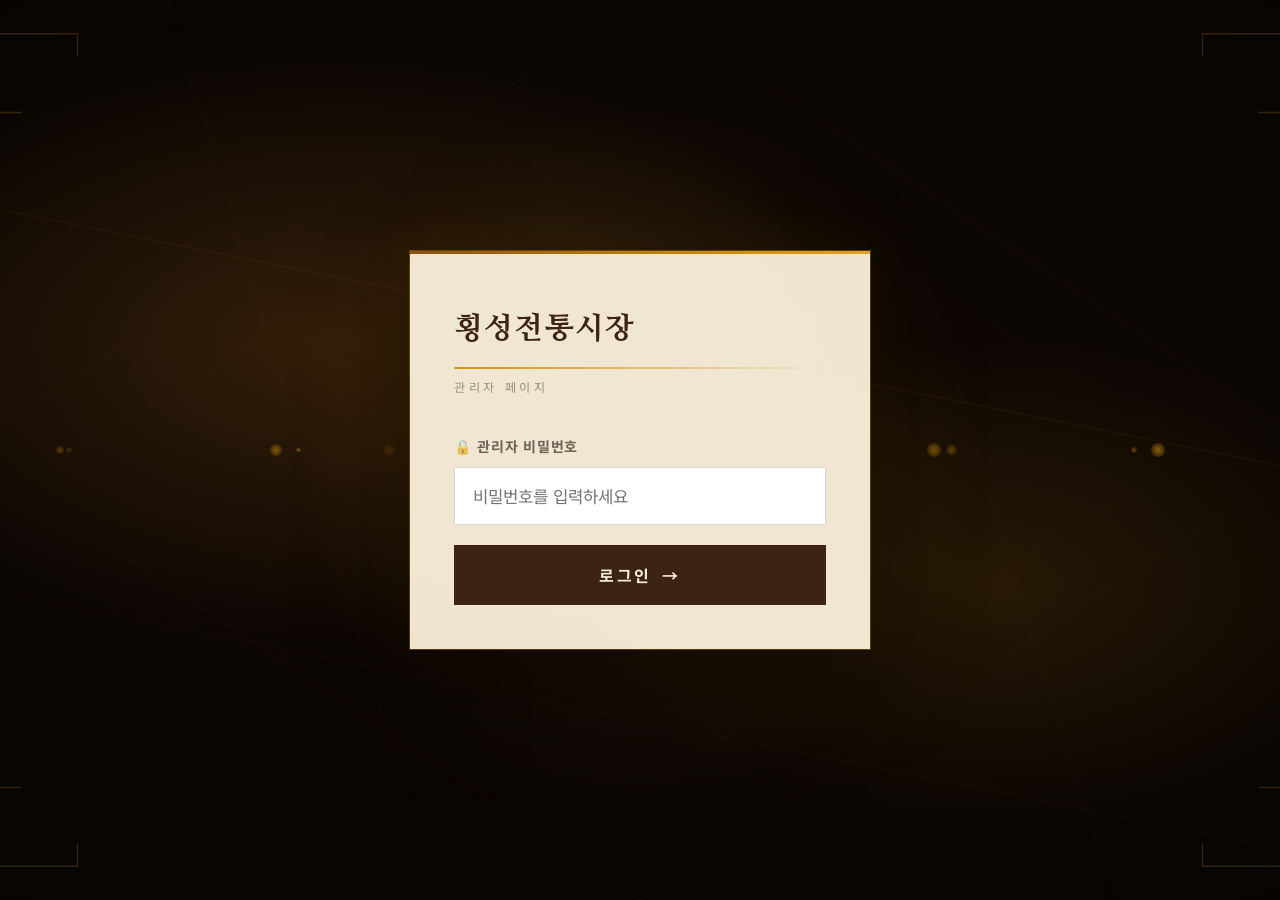
==== commit 3a2e58b9: "Update admin.html" ====
--- a/admin.html
+++ b/admin.html
@@ -19,45 +19,177 @@
   color:var(--ink);line-height:1.75;-webkit-text-size-adjust:100%;
 }
 
-/* ══ 로그인 ══ */
+/* ══ 로그인 화면 ══ */
 #loginScreen{
   min-height:100vh;display:flex;align-items:center;justify-content:center;
-  background:linear-gradient(160deg,#1E1208 0%,#3D2314 100%);padding:20px;
-}
+  background:#050302;padding:20px;position:relative;overflow:hidden;
+}
+/* 다층 배경 글로우 */
+.login-bg{
+  position:absolute;inset:0;pointer-events:none;
+  background:
+    radial-gradient(ellipse 70% 55% at 25% 38%, rgba(184,117,26,.22) 0%, transparent 60%),
+    radial-gradient(ellipse 60% 50% at 78% 65%, rgba(212,146,14,.13) 0%, transparent 55%),
+    radial-gradient(ellipse 100% 80% at 50% 50%, #100804 0%, #050302 100%);
+  animation:lBgPulse 9s ease-in-out infinite alternate;
+}
+@keyframes lBgPulse{from{opacity:.8}to{opacity:1}}
+/* 중앙 글로우 (박스 뒤) */
+.login-center-glow{
+  position:absolute;width:700px;height:700px;border-radius:50%;
+  background:radial-gradient(circle,rgba(212,146,14,.14) 0%,transparent 70%);
+  pointer-events:none;
+  animation:lGlowPulse 5s ease-in-out infinite alternate;
+}
+@keyframes lGlowPulse{from{transform:scale(.85);opacity:.6}to{transform:scale(1.15);opacity:1}}
+/* 파티클 */
+.login-particle{
+  position:absolute;border-radius:50%;pointer-events:none;
+  background:radial-gradient(circle,rgba(212,146,14,.8),rgba(212,146,14,0));
+  animation:lParticle linear infinite;
+}
+@keyframes lParticle{
+  0%  {transform:translateY(105vh) translateX(0) scale(0);opacity:0}
+  8%  {opacity:.9}
+  85% {opacity:.3}
+  100%{transform:translateY(-8vh) translateX(20px) scale(1.2);opacity:0}
+}
+/* SVG 배경 라인 */
+.login-lines{position:absolute;inset:0;width:100%;height:100%;pointer-events:none}
+
+/* ══ 로그인 박스 ══ */
 .login-box{
-  background:var(--cream);padding:48px 40px;width:min(460px,100%);
-  border-top:4px solid var(--gold);box-shadow:0 24px 64px rgba(0,0,0,.4);
-}
+  background:rgba(247,237,216,.97);
+  padding:52px 44px 44px;width:min(460px,100%);
+  position:relative;z-index:2;
+  box-shadow:
+    0 0 0 1px rgba(212,146,14,.35),
+    0 32px 80px rgba(0,0,0,.55),
+    0 0 60px rgba(212,146,14,.07);
+  animation:lBoxIn .85s cubic-bezier(.22,1,.36,1) both;
+}
+@keyframes lBoxIn{
+  from{opacity:0;transform:translateY(28px) scale(.97)}
+  to  {opacity:1;transform:none}
+}
+/* 상단 금색 바 — 그라디언트 스윕 */
+.login-box::before{
+  content:'';position:absolute;top:0;left:0;right:0;height:3px;
+  background:linear-gradient(90deg,#8B5010,#D4920E,#F5C842,#D4920E,#8B5010);
+  background-size:300% 100%;
+  animation:lGoldSweep 3.5s linear infinite;
+}
+@keyframes lGoldSweep{0%{background-position:0%}100%{background-position:300%}}
+
+/* 로고 */
 .login-logo{
-  font-family:'Nanum Myeongjo',serif;font-size:1.7rem;
-  font-weight:800;color:var(--brown);margin-bottom:6px;
-}
+  font-family:'Nanum Myeongjo',serif;font-size:1.9rem;
+  font-weight:800;color:var(--brown);letter-spacing:.04em;
+}
+.login-logo-line{
+  height:2px;background:linear-gradient(90deg,var(--gold),rgba(212,146,14,0));
+  margin:10px 0 8px;border-radius:2px;
+  animation:lLinePulse 2.5s ease-in-out infinite alternate;
+}
+@keyframes lLinePulse{from{width:36px;opacity:.7}to{width:58px;opacity:1}}
 .login-sub{
-  font-size:.95rem;color:rgba(30,18,8,.5);
-  margin-bottom:36px;letter-spacing:.12em;
+  font-size:.76rem;color:rgba(30,18,8,.4);
+  margin-bottom:36px;letter-spacing:.3em;text-transform:uppercase;
 }
 .login-label{
-  display:block;font-size:.95rem;font-weight:700;
-  color:rgba(30,18,8,.7);margin-bottom:10px;
-}
+  display:block;font-size:.88rem;font-weight:700;
+  color:rgba(30,18,8,.62);margin-bottom:8px;letter-spacing:.05em;
+}
+/* 인풋 + 언더라인 애니메이션 */
+.login-input-wrap{position:relative;margin-bottom:20px}
 .login-box input{
-  width:100%;padding:16px 18px;border:2px solid var(--border);
-  background:white;font-size:1.05rem;margin-bottom:16px;
+  width:100%;padding:16px 18px;display:block;
+  border:1.5px solid rgba(61,35,20,.18);
+  background:#fff;font-size:1.05rem;
   font-family:'Noto Sans KR',sans-serif;outline:none;
-  min-height:54px;transition:border-color .2s;
-}
-.login-box input:focus{border-color:var(--ochre);}
+  min-height:54px;transition:border-color .25s,box-shadow .25s;
+}
+.login-box input:focus{
+  border-color:var(--gold);
+  box-shadow:0 4px 20px rgba(212,146,14,.13);
+}
+.login-input-underline{
+  position:absolute;bottom:0;left:50%;
+  width:0;height:2px;background:var(--gold);border-radius:2px;
+  transition:width .35s cubic-bezier(.4,0,.2,1),left .35s cubic-bezier(.4,0,.2,1);
+  pointer-events:none;
+}
+.login-input-wrap:focus-within .login-input-underline{
+  width:100%;left:0;
+}
+
+/* ══ 로그인 버튼 ══ */
 .login-btn{
-  width:100%;padding:18px;background:var(--brown);color:var(--cream);
-  border:none;font-size:1.05rem;letter-spacing:.12em;cursor:pointer;
-  font-family:'Noto Sans KR',sans-serif;min-height:58px;
-  transition:background .2s;font-weight:700;
-}
-.login-btn:hover{background:var(--ochre);}
+  width:100%;padding:18px 24px;margin-top:4px;
+  background:var(--brown);color:var(--cream);
+  border:none;font-size:1rem;letter-spacing:.18em;cursor:pointer;
+  font-family:'Noto Sans KR',sans-serif;min-height:58px;font-weight:700;
+  position:relative;overflow:hidden;
+  transition:background .25s, transform .18s, box-shadow .25s;
+  display:flex;align-items:center;justify-content:center;gap:10px;
+}
+/* 시머 스윕 */
+.login-btn::before{
+  content:'';position:absolute;top:0;left:-120%;
+  width:70%;height:100%;
+  background:linear-gradient(90deg,transparent,rgba(255,255,255,.18),transparent);
+  transform:skewX(-18deg);transition:left .55s ease;pointer-events:none;
+}
+.login-btn:hover::before{left:160%}
+.login-btn:hover{
+  background:var(--ochre);
+  box-shadow:0 8px 28px rgba(212,146,14,.4),0 2px 8px rgba(0,0,0,.2);
+  transform:translateY(-2px);
+}
+.login-btn:active{transform:translateY(0) scale(.99);box-shadow:0 2px 8px rgba(0,0,0,.2)}
+/* 화살표 */
+.lbtn-arrow{
+  display:inline-block;
+  transition:transform .2s;
+  font-style:normal;
+}
+.login-btn:hover .lbtn-arrow{transform:translateX(6px)}
+/* 로딩 상태 */
+.login-btn.loading{pointer-events:none;opacity:.85}
+.login-btn.loading .lbtn-label{opacity:0}
+.login-btn.loading::after{
+  content:'';position:absolute;
+  width:20px;height:20px;
+  border:2px solid rgba(247,237,216,.3);border-top-color:var(--cream);
+  border-radius:50%;animation:lSpin .65s linear infinite;
+}
+@keyframes lSpin{to{transform:rotate(360deg)}}
+/* 리플 */
+.lbtn-ripple{
+  position:absolute;border-radius:50%;
+  background:rgba(255,255,255,.22);
+  transform:scale(0);animation:lRipple .6s linear;
+  pointer-events:none;
+}
+@keyframes lRipple{to{transform:scale(5);opacity:0}}
+
+/* 에러 — 쉐이크 */
 .login-error{
-  color:var(--red);font-size:.95rem;margin-top:12px;
-  display:none;padding:12px 16px;background:#fff5f5;
-  border-left:3px solid var(--red);
+  color:var(--red);font-size:.88rem;margin-top:14px;
+  display:none;padding:12px 16px;background:rgba(139,32,32,.07);
+  border-left:3px solid var(--red);letter-spacing:.02em;
+}
+.login-error.shake{animation:lShake .45s ease}
+@keyframes lShake{
+  0%,100%{transform:translateX(0)}
+  20%{transform:translateX(-9px)}
+  40%{transform:translateX(9px)}
+  60%{transform:translateX(-5px)}
+  80%{transform:translateX(5px)}
+}
+
+@media(max-width:480px){
+  .login-box{padding:40px 24px 36px}
 }
 
 /* ══ 앱 레이아웃 ══ */
@@ -417,13 +549,47 @@
 
 <!-- ══ 로그인 ══ -->
 <div id="loginScreen">
+  <!-- 배경 레이어 -->
+  <div class="login-bg"></div>
+  <div class="login-center-glow"></div>
+  <!-- 배경 SVG 라인 -->
+  <svg class="login-lines" viewBox="0 0 1200 800" xmlns="http://www.w3.org/2000/svg" preserveAspectRatio="xMidYMid slice">
+    <!-- 대각선 라인들 -->
+    <line x1="0" y1="180" x2="1200" y2="420" stroke="rgba(212,146,14,.05)" stroke-width="1.5"/>
+    <line x1="0" y1="520" x2="1200" y2="760" stroke="rgba(212,146,14,.04)" stroke-width="1"/>
+    <line x1="180" y1="0" x2="420" y2="800" stroke="rgba(212,146,14,.04)" stroke-width="1"/>
+    <line x1="780" y1="0" x2="1020" y2="800" stroke="rgba(212,146,14,.035)" stroke-width="1"/>
+    <!-- 교차점 마름모 -->
+    <path d="M 600 0 L 1200 400 L 600 800 L 0 400 Z" stroke="rgba(212,146,14,.04)" stroke-width="1" fill="none"/>
+    <path d="M 600 100 L 1100 400 L 600 700 L 100 400 Z" stroke="rgba(212,146,14,.03)" stroke-width="0.8" fill="none"/>
+    <!-- 모서리 장식 -->
+    <g stroke="rgba(212,146,14,.22)" stroke-width="1.2" fill="none">
+      <polyline points="30,30 100,30 100,50"/>
+      <polyline points="30,30 30,100 50,100"/>
+      <polyline points="1170,30 1100,30 1100,50"/>
+      <polyline points="1170,30 1170,100 1150,100"/>
+      <polyline points="30,770 100,770 100,750"/>
+      <polyline points="30,770 30,700 50,700"/>
+      <polyline points="1170,770 1100,770 1100,750"/>
+      <polyline points="1170,770 1170,700 1150,700"/>
+    </g>
+  </svg>
+
+  <!-- 로그인 박스 -->
   <div class="login-box">
     <div class="login-logo">횡성전통시장</div>
+    <div class="login-logo-line"></div>
     <div class="login-sub">관리자 페이지</div>
     <label class="login-label" for="pwInput">🔒 관리자 비밀번호</label>
-    <input type="password" id="pwInput" placeholder="비밀번호를 입력하세요"
-           onkeydown="if(event.key==='Enter')doLogin()">
-    <button class="login-btn" onclick="doLogin()">로그인 →</button>
+    <div class="login-input-wrap">
+      <input type="password" id="pwInput" placeholder="비밀번호를 입력하세요"
+             onkeydown="if(event.key==='Enter')doLogin()">
+      <div class="login-input-underline"></div>
+    </div>
+    <button class="login-btn" id="loginBtn" onclick="doLogin()">
+      <span class="lbtn-label">로그인</span>
+      <span class="lbtn-arrow">→</span>
+    </button>
     <div class="login-error" id="loginError">⚠️ 비밀번호가 올바르지 않습니다.</div>
   </div>
 </div>
@@ -799,6 +965,40 @@
   document.getElementById('adminSidebar').classList.remove('open');
   document.getElementById('sidebarOverlay').classList.remove('show');
 }
+
+/* ── 로그인 화면 파티클 & 리플 ── */
+(function initLoginEffects(){
+  // 파티클 생성
+  const screen = document.getElementById('loginScreen');
+  if(!screen) return;
+  for(let i=0;i<18;i++){
+    const p = document.createElement('div');
+    p.className = 'login-particle';
+    const size = Math.random()*10+4;
+    const left = Math.random()*100;
+    const dur  = Math.random()*14+10;
+    const delay= Math.random()*-18;
+    p.style.cssText = `width:${size}px;height:${size}px;left:${left}%;`
+      + `animation-duration:${dur}s;animation-delay:${delay}s;`
+      + `opacity:${Math.random()*.6+.2}`;
+    screen.appendChild(p);
+  }
+
+  // 버튼 리플
+  const btn = document.getElementById('loginBtn');
+  if(!btn) return;
+  btn.addEventListener('click', function(e){
+    const r = document.createElement('span');
+    r.className = 'lbtn-ripple';
+    const rect = btn.getBoundingClientRect();
+    const sz = Math.max(rect.width, rect.height);
+    r.style.cssText = `width:${sz}px;height:${sz}px;`
+      + `left:${e.clientX-rect.left-sz/2}px;`
+      + `top:${e.clientY-rect.top-sz/2}px`;
+    btn.appendChild(r);
+    setTimeout(()=>r.remove(), 650);
+  });
+})();
 </script>
 <script src="js/admin.js"></script>
 <script>
